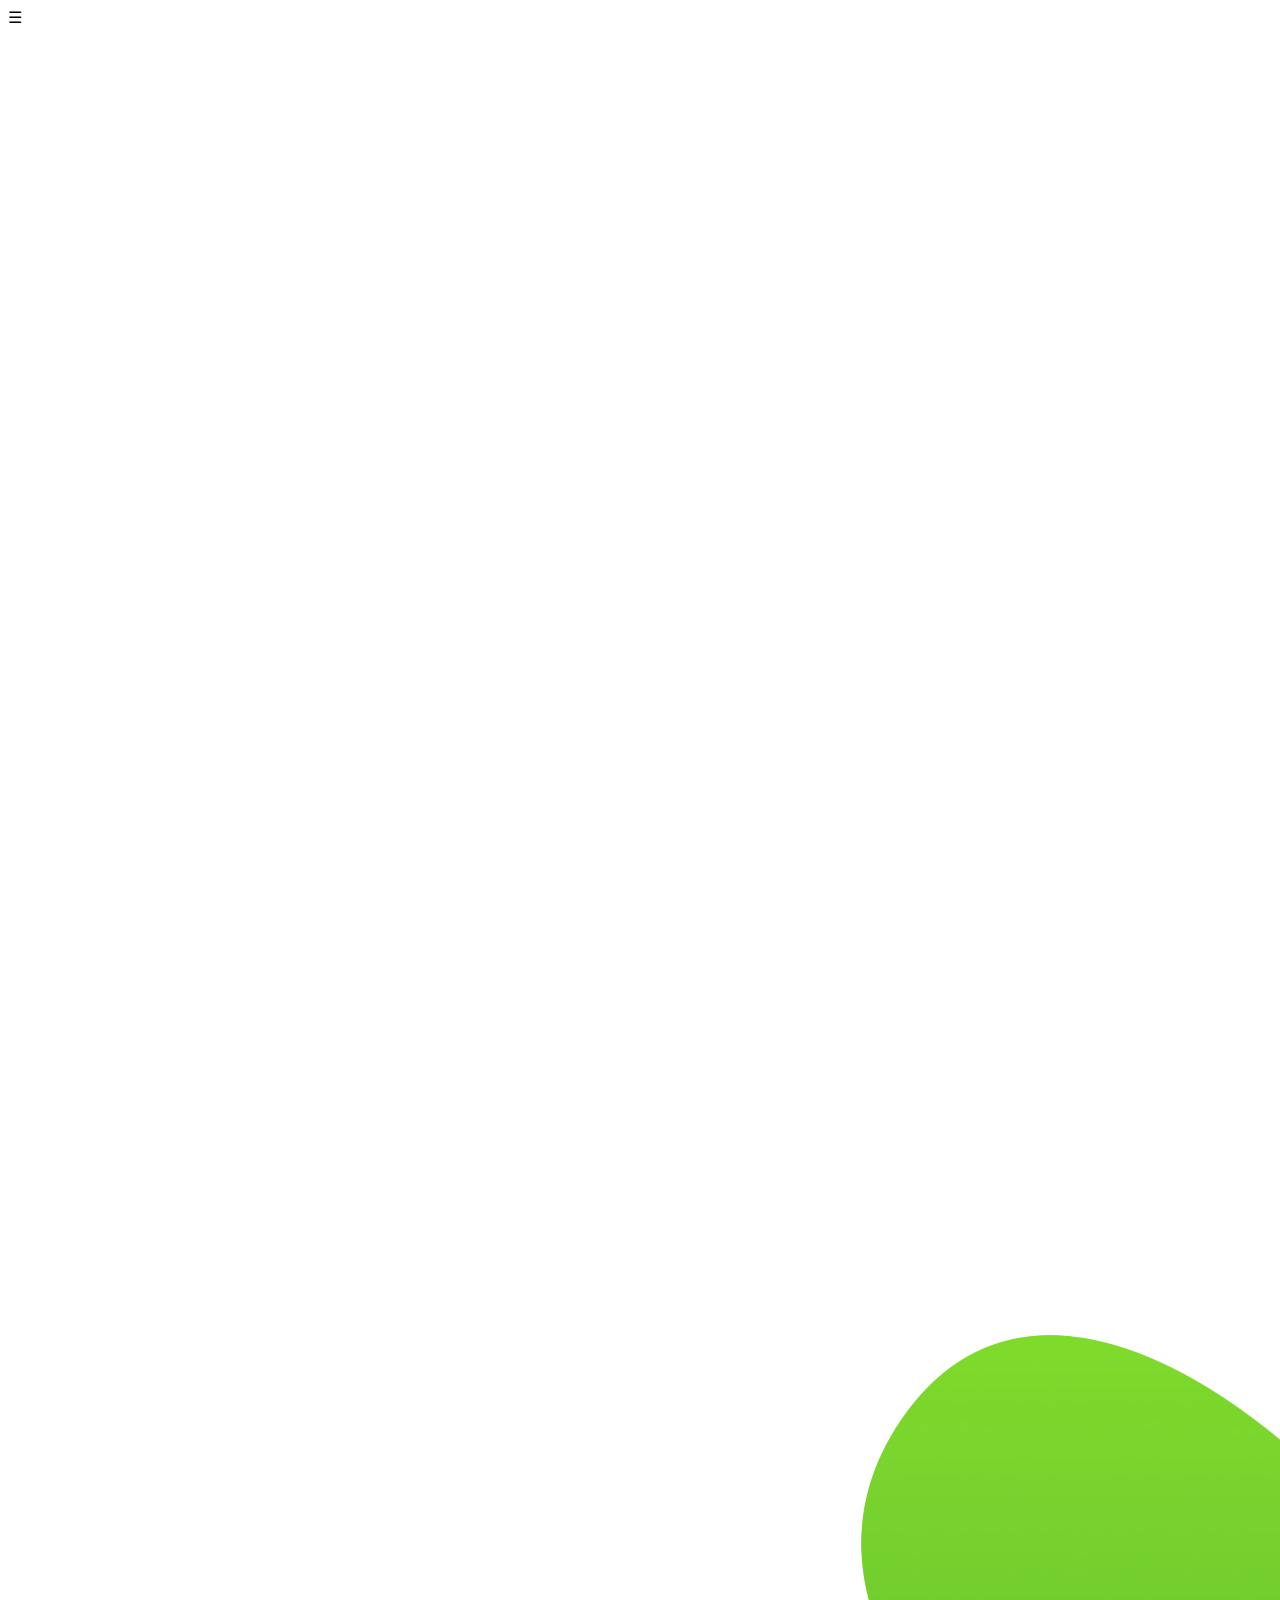
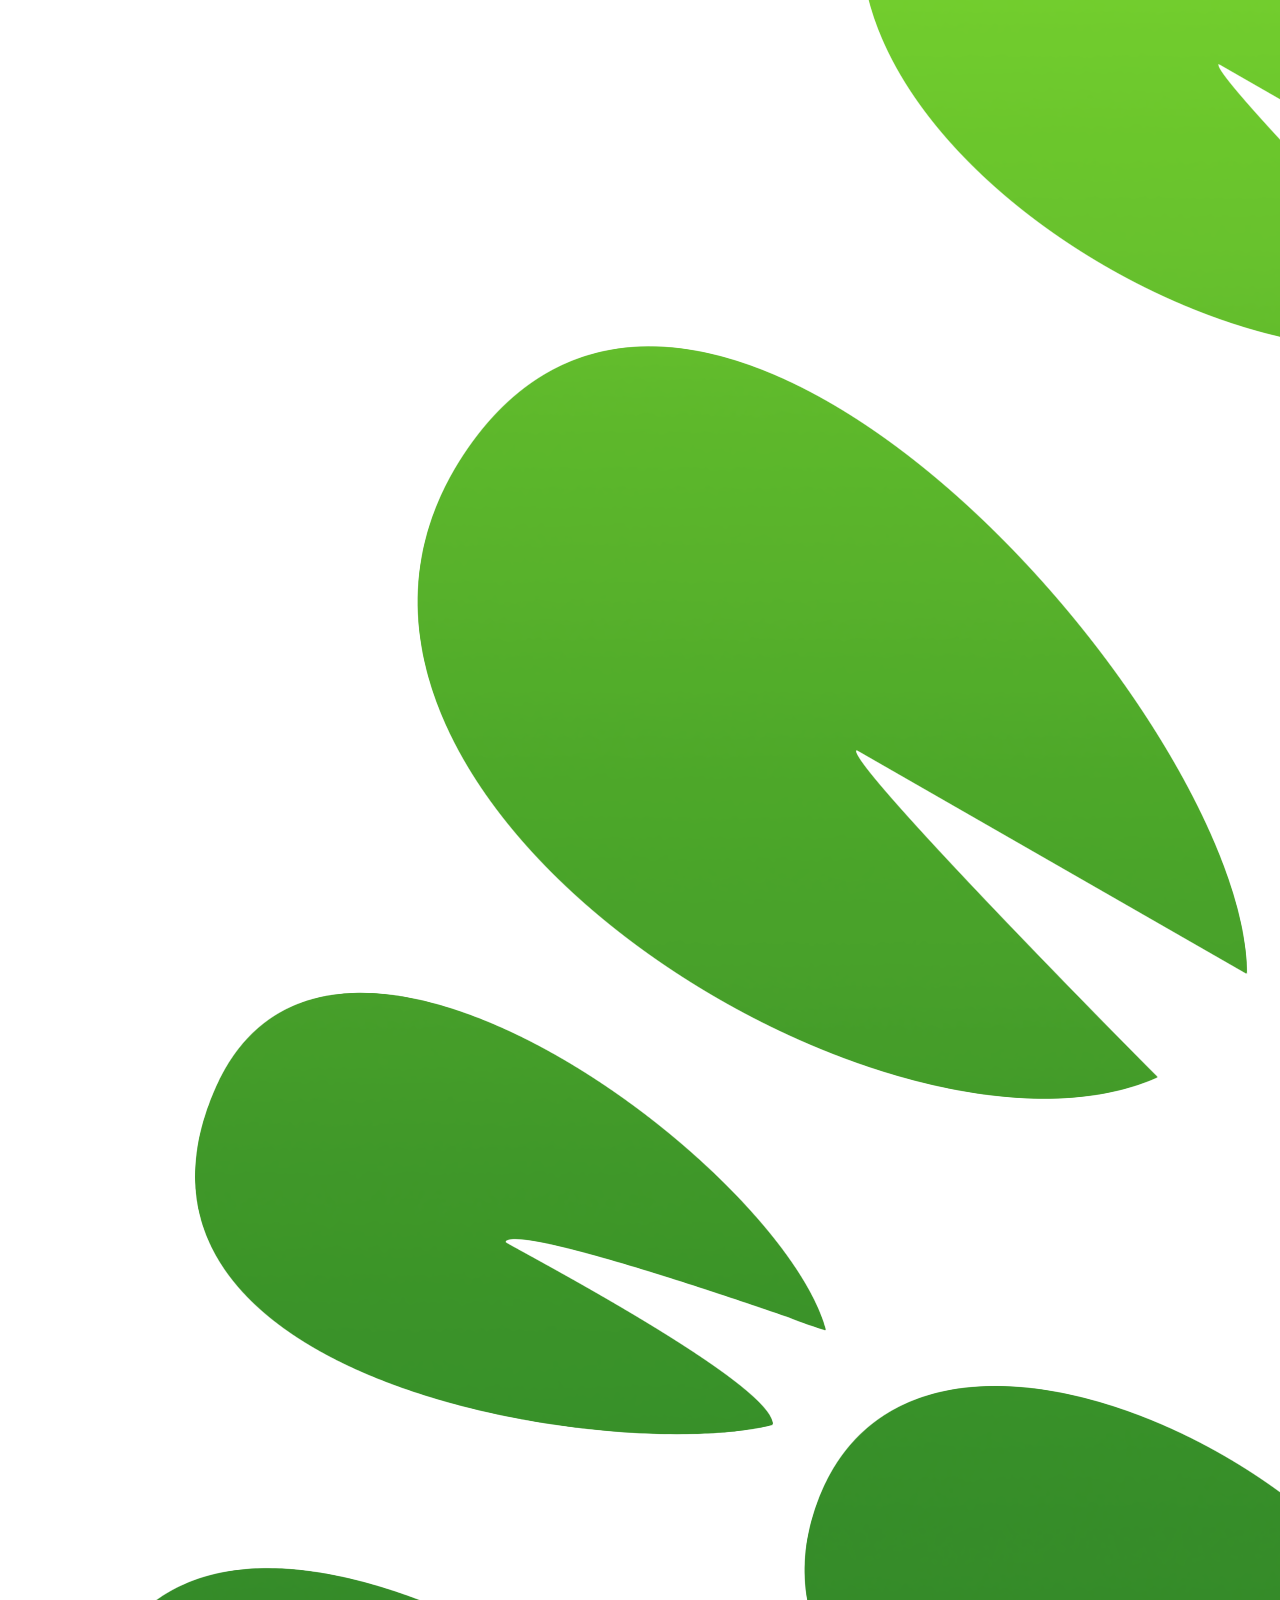
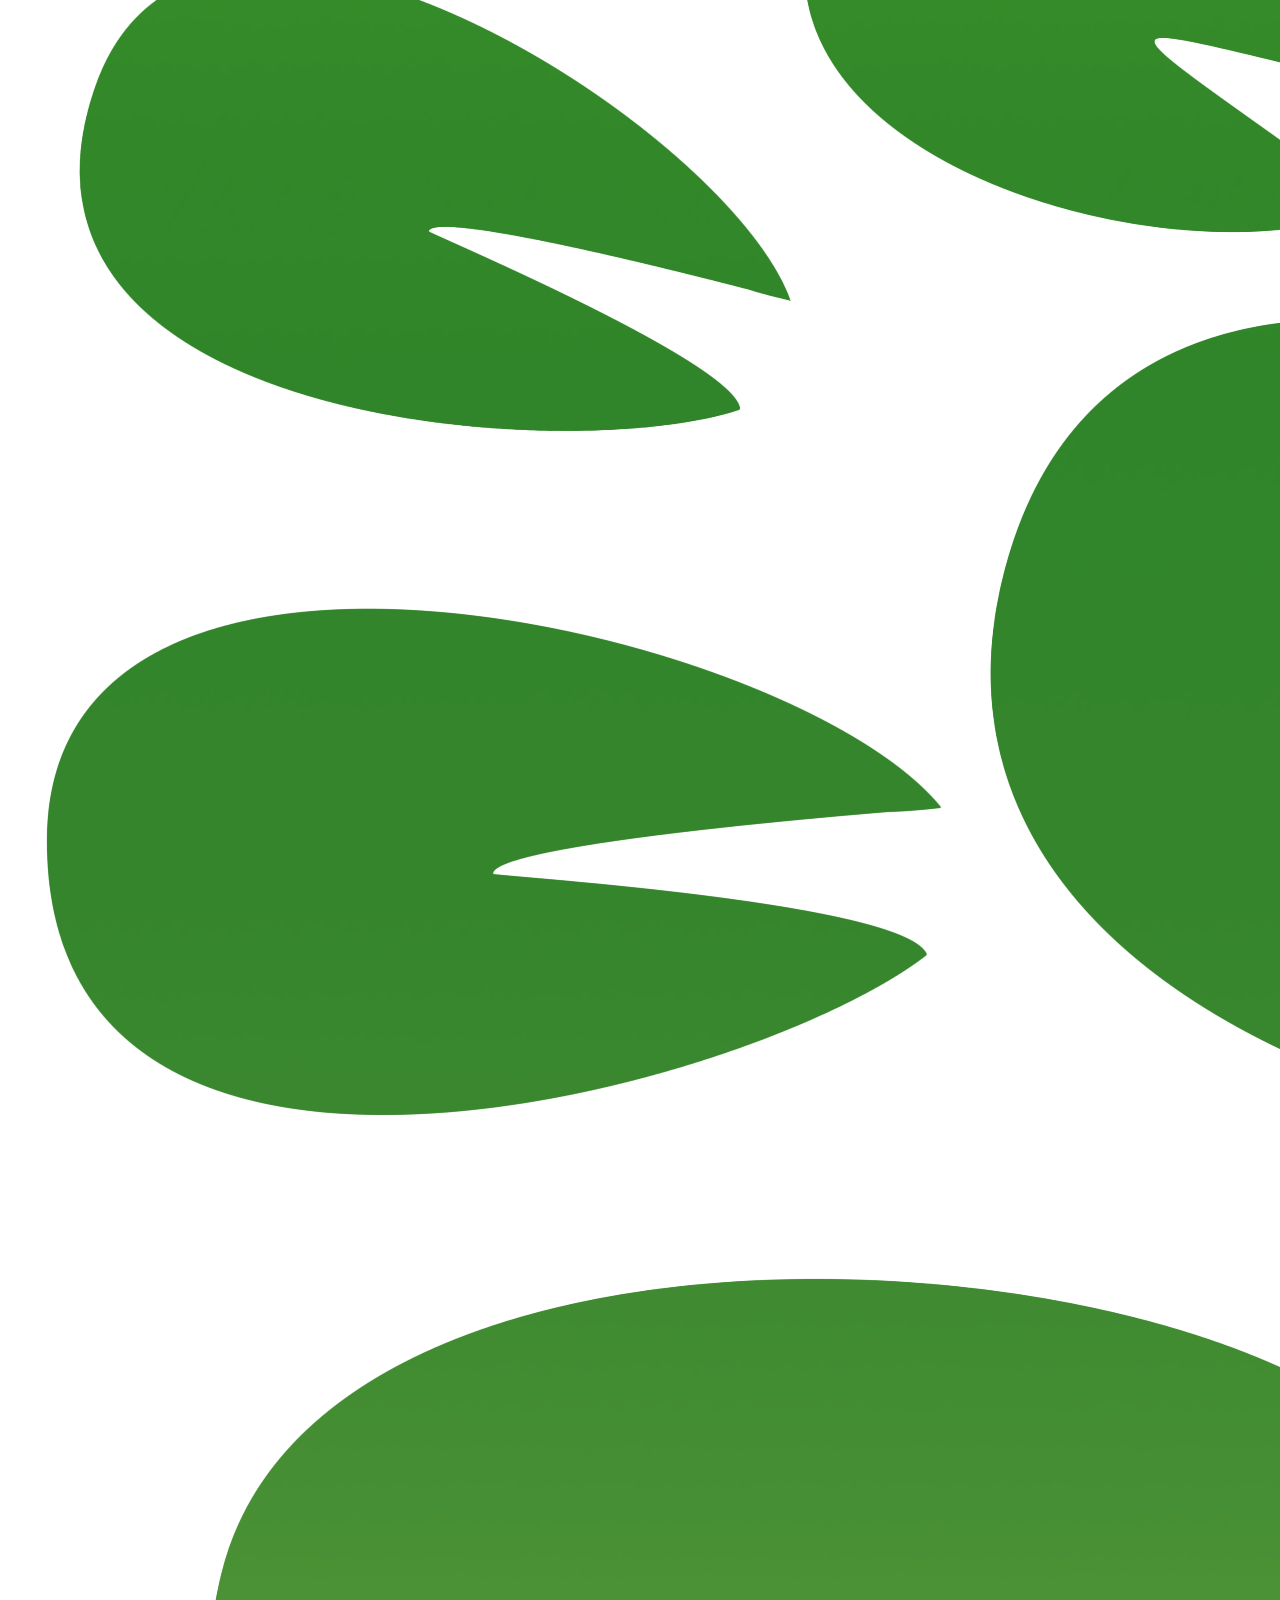
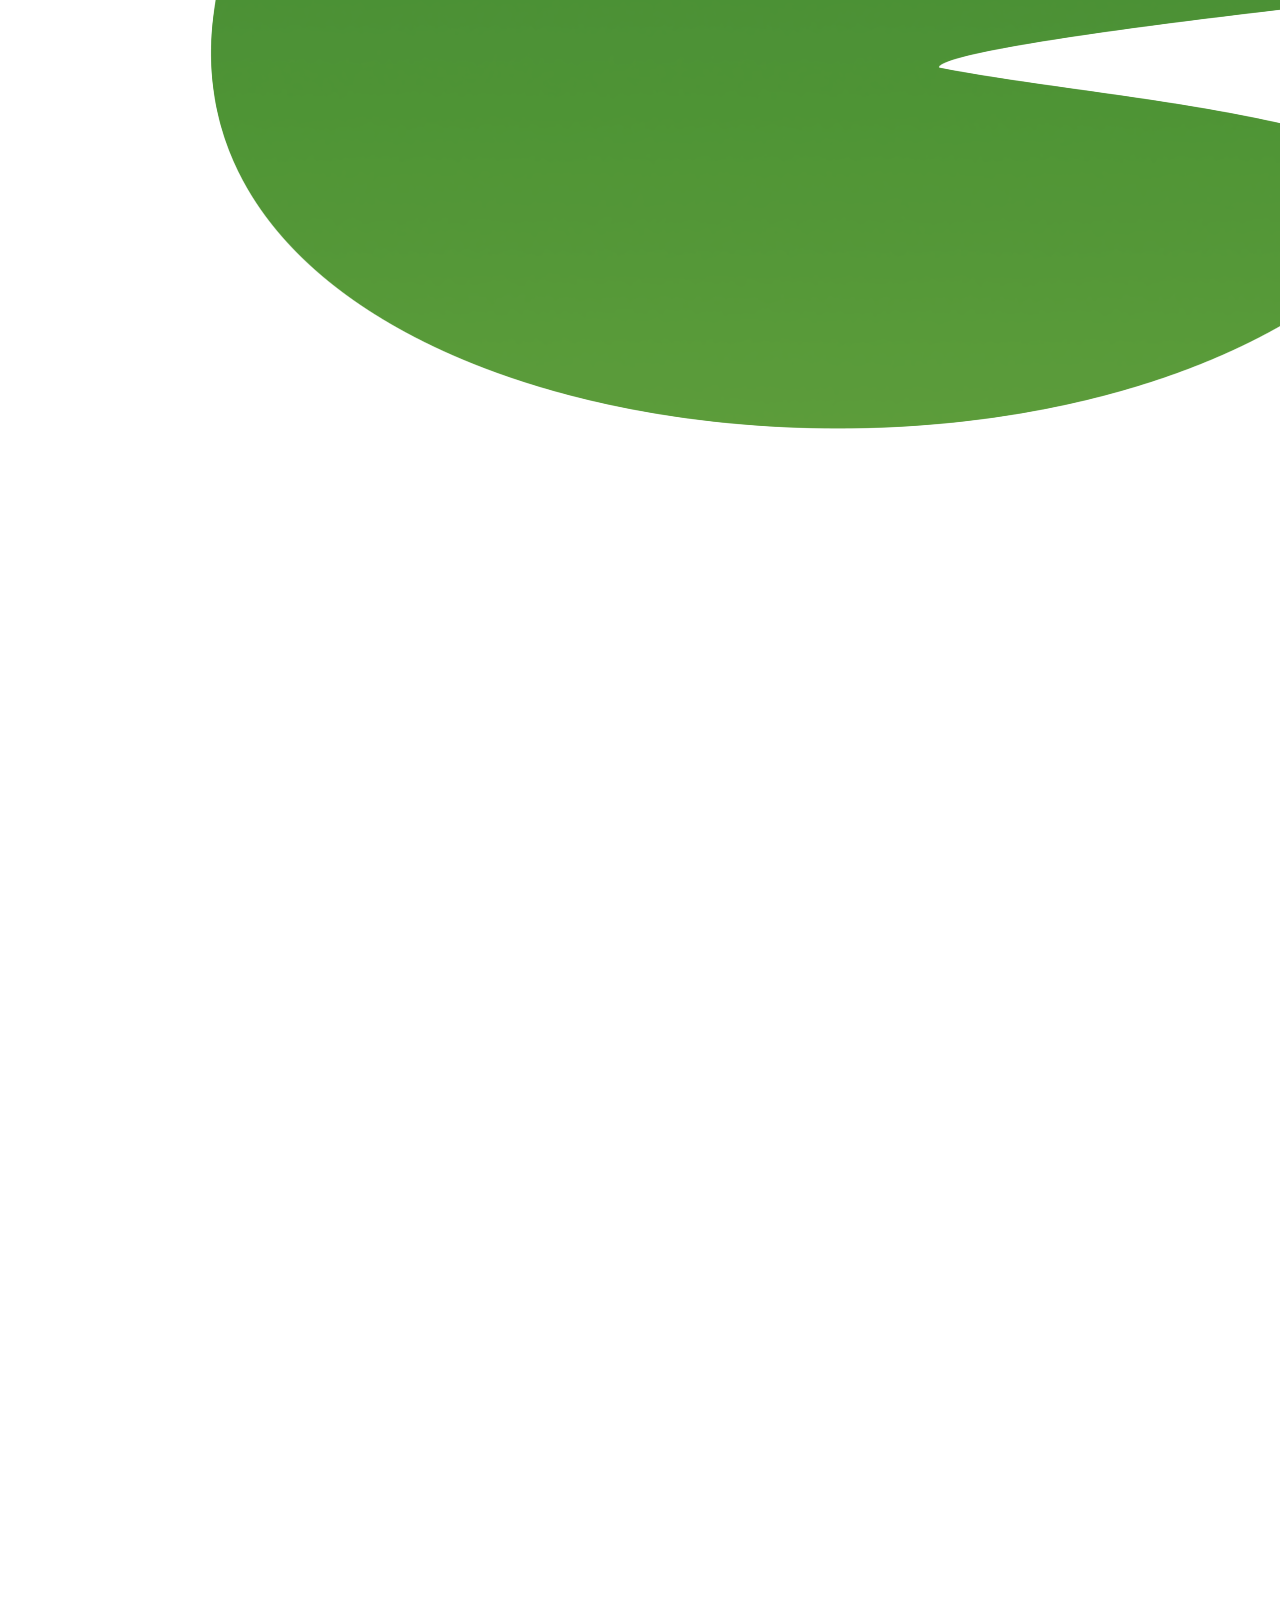
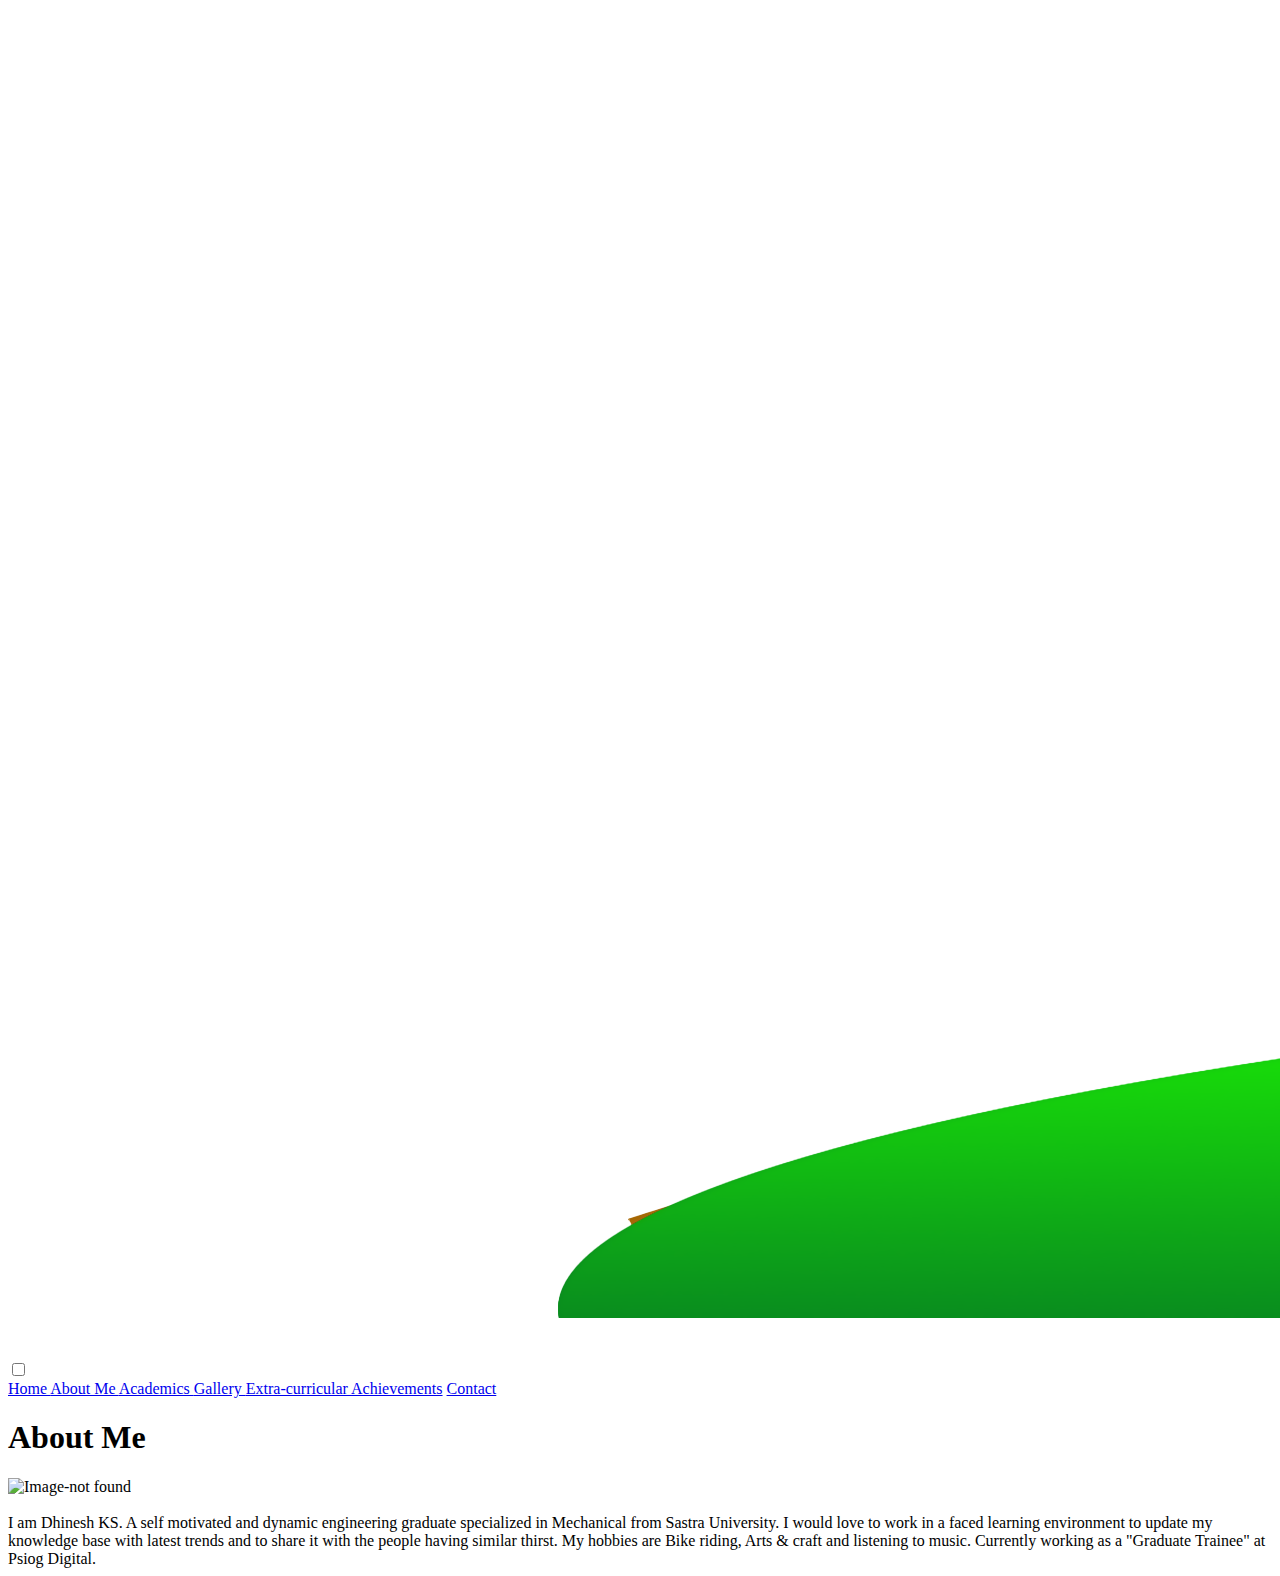
==== Sources/about.html @ 0ac3edae "Create about.html" ====
<!DOCTYPE html>
<html lang="en">
        <head>
        <title> Personal Website - About Me</title>
        <link href="../Stylesheets/about.css" rel="stylesheet" type="text/css">
        <link href="../Stylesheets/navigation.css" rel="stylesheet" type="text/css">
        <meta charset="UTF-8">
        <meta name="viewport" content="width=device-width,initial-scale=1.0">
        </head>

        <body>              
        <div class="nav">                 
                <label for="toggle">&#9776;</label>
                <a href="../Sources/tree.html"><img alt="Image-not found" class="logo" src="../Resources/f.png"></a>
                <input type="checkbox" id="toggle"/>                                                    
                <div class="menu">
                        <a  href="../Sources/index.html" > Home </a>
                        <a  href="../Sources/about.html"id="onlink"> About Me </a>  
                        <a  href="../Sources/academics.html"> Academics </a>
                        <a  href="../Sources/gallery.html"> Gallery </a>
                        <a  href="../Sources/extracurricular.html"> Extra-curricular </a>
                        <a  href="../Sources/achievements.html"> Achievements</a>
                        <a  href="../Sources/contact.html"> Contact</a>       
                </div>              
        </div>  

        <div class="aboutme">
                <h1>About Me</h1>
                        <img alt="Image-not found" class="am" src="../Resources/6.jpg">
                <br>
                <br> 
                <p1 id='a'>
                        I am Dhinesh KS. A self motivated and dynamic  engineering graduate specialized in Mechanical from Sastra University. 
                        I would love to work in a faced learning environment to update my knowledge base with latest trends and to share it with 
                        the people having similar thirst. My hobbies are Bike riding, Arts & craft and listening to music. Currently working as a 
                        "Graduate Trainee" at Psiog Digital.
                </p1>
        </div> 
        </body>
</html>
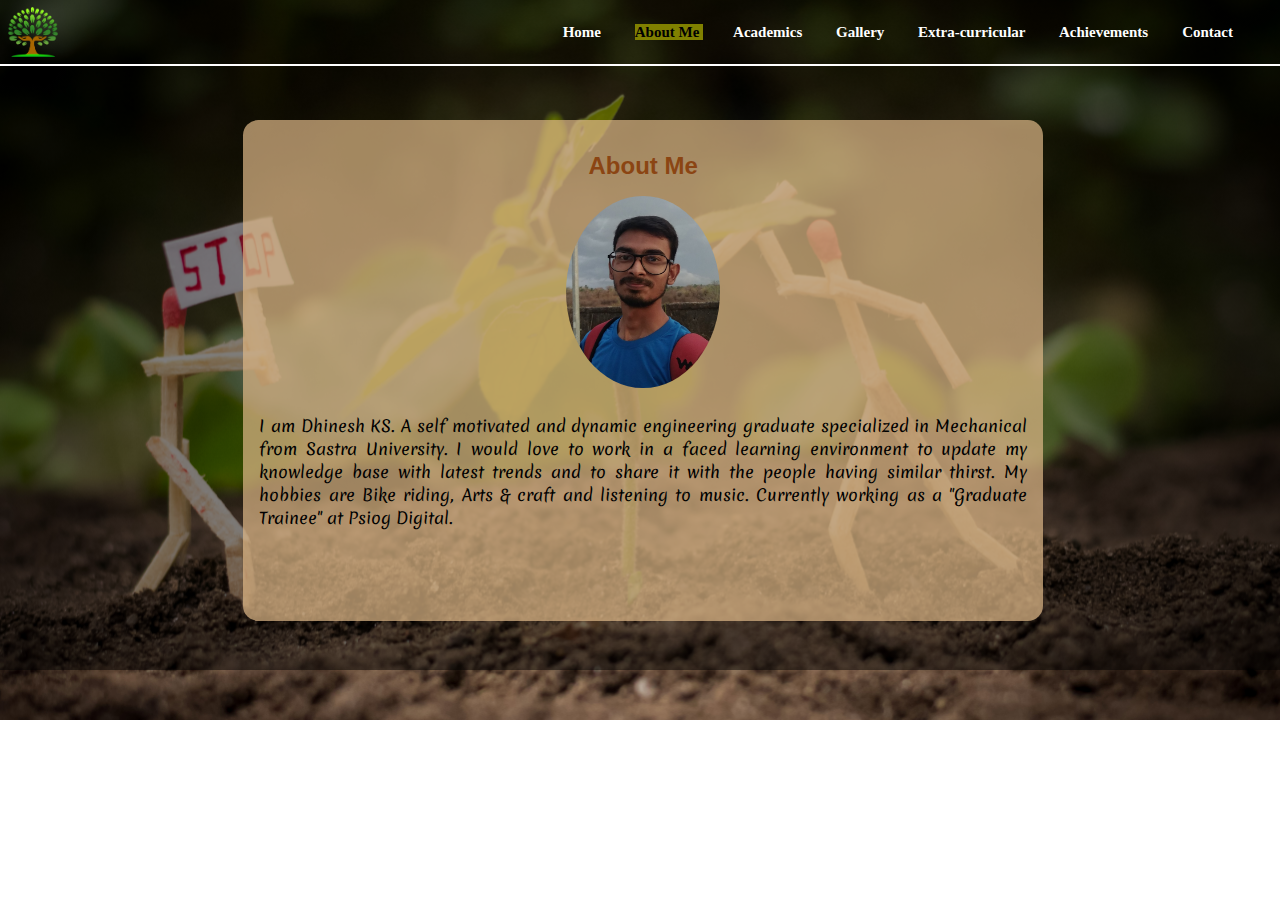
==== commit d5d1c9d1: "Update about.html" ====
--- a/Sources/about.html
+++ b/Sources/about.html
@@ -14,13 +14,13 @@
                 <a href="../Sources/tree.html"><img alt="Image-not found" class="logo" src="../Resources/f.png"></a>
                 <input type="checkbox" id="toggle"/>                                                    
                 <div class="menu">
-                        <a  href="../Sources/index.html" > Home </a>
-                        <a  href="../Sources/about.html"id="onlink"> About Me </a>  
-                        <a  href="../Sources/academics.html"> Academics </a>
-                        <a  href="../Sources/gallery.html"> Gallery </a>
-                        <a  href="../Sources/extracurricular.html"> Extra-curricular </a>
-                        <a  href="../Sources/achievements.html"> Achievements</a>
-                        <a  href="../Sources/contact.html"> Contact</a>       
+                <a  href="../Sources/index.html" > Home </a>
+                <a  href="../Sources/about.html"id="onlink"> About Me </a>  
+                <a  href="../Sources/academics.html"> Academics </a>
+                <a  href="../Sources/gallery.html"> Gallery </a>
+                <a  href="../Sources/extracurricular.html"> Extra-curricular </a>
+                <a  href="../Sources/achievements.html"> Achievements</a>
+                <a  href="../Sources/contact.html"> Contact</a>       
                 </div>              
         </div>  
 
--- a/Stylesheets/about.css
+++ b/Stylesheets/about.css
@@ -0,0 +1,67 @@
+@import url("https://fonts.googleapis.com/css?family=Merienda&display=swap");
+.logo{
+    position: fixed;
+    top:7px;
+    left:8px;
+    width:50px;
+    height: 50px;
+}
+.aboutme
+{
+    position: relative;
+    top:8%;
+    left:19%;
+    padding: 1em;
+    background-color: rgba(223, 185, 137, 0.7);
+    width:60%;
+    height:70%;
+    opacity: 1;    
+    border-radius: 0.95em;
+    text-align: justify;
+}
+.aboutme h1
+{
+    font-family:"Comic Sans MS", cursive, sans-serif;
+    font-size: 1.5em;
+    text-align: center;
+    color:saddlebrown;
+    position: relative;
+}
+#a{
+    position: relative;
+    top:1%;
+    font-family: 'Merienda', cursive;
+    font-size:1em;
+}
+.am{
+    position: relative;
+    left:40%;
+    width:20%;
+    height:auto;
+    border-radius: 50%;
+}
+@media only screen and (max-width: 57em) {
+    .aboutme{
+    position: relative;
+    left:30%;
+    padding: 1em;
+    width:50%;
+    height:65%;
+    font-size: 0.85em;
+    }
+    .am{
+    width:30%;
+    left:34%;
+    }
+}
+@media only screen and (max-width: 42em) {
+    .aboutme
+    {
+    position: relative;
+    bottom:30%;
+    padding:  1em;
+    width:50%;
+    height:65%;
+    font-size: 0.75em;
+    }
+}--- a/Stylesheets/navigation.css
+++ b/Stylesheets/navigation.css
@@ -0,0 +1,101 @@
+body{
+    margin: 0;
+    padding: 0;
+    background-image: linear-gradient(rgba(0,0,0,0.5),rgba(0,0,0,0.5)),url(../Resources/2.jpg);
+    width:100%;
+    height:670px;
+    background-position: center;
+    background-size: cover;
+    background-repeat: no-repeat;
+    overflow-x: hidden;
+    overflow-y: hidden;
+}
+.nav{
+    border-bottom: 0.15em solid white;
+    text-align: right;
+    height: 4em;
+    color: aliceblue;
+    line-height: 4em;
+}
+.menu{
+    margin: 0 2em 0 0;  
+}
+.menu a{
+    text-decoration:none;
+    color: white;
+    margin:0 1em;
+    line-height: 4.375em;
+    font-size: 0.9375em;
+    font-family: Verdana;
+    font-weight:bold;
+    transition: 0.1s;
+}
+label{
+    margin: 0 2.5em 0 0;
+    font-size:0.9375em;
+    line-height: 4.375em;
+    display: none;
+}
+#toggle {
+    display: none;
+}
+.menu a:hover
+{
+   background-color:olive;
+   color: black;  
+}
+.menu a#onlink
+{
+   background-color: olive;
+   color: black; 
+}
+.menu a#onlink:hover
+{
+   background-color: olive;
+   color: black; 
+}
+@media only screen and (max-width: 57em) {
+    label {
+        display: block;
+        cursor: pointer;
+    }
+    .menu {
+        text-align: center;
+        color: white;
+        width:20%;
+        display: none;
+        margin-top: 0.1em;
+    }
+    .menu a {
+        display: block;
+        margin: 0em; 
+    }
+    #toggle:checked + .menu {
+        display: block;
+}
+}
+@media only screen and (max-width: 42em){
+label {
+    display: block;
+    cursor: pointer;
+}
+.menu {
+    margin-top: 0.5em;
+}
+.menu a {
+    display: block;
+    margin: 0;
+}
+.menu a{
+    font-size: 0.6em;
+    font-family: sans-serif;
+    font-weight:bold;
+}
+.nav{
+    height: 4.375em;
+    line-height: 3.125em;
+}
+#toggle:checked + .menu {
+    display: block;
+}
+}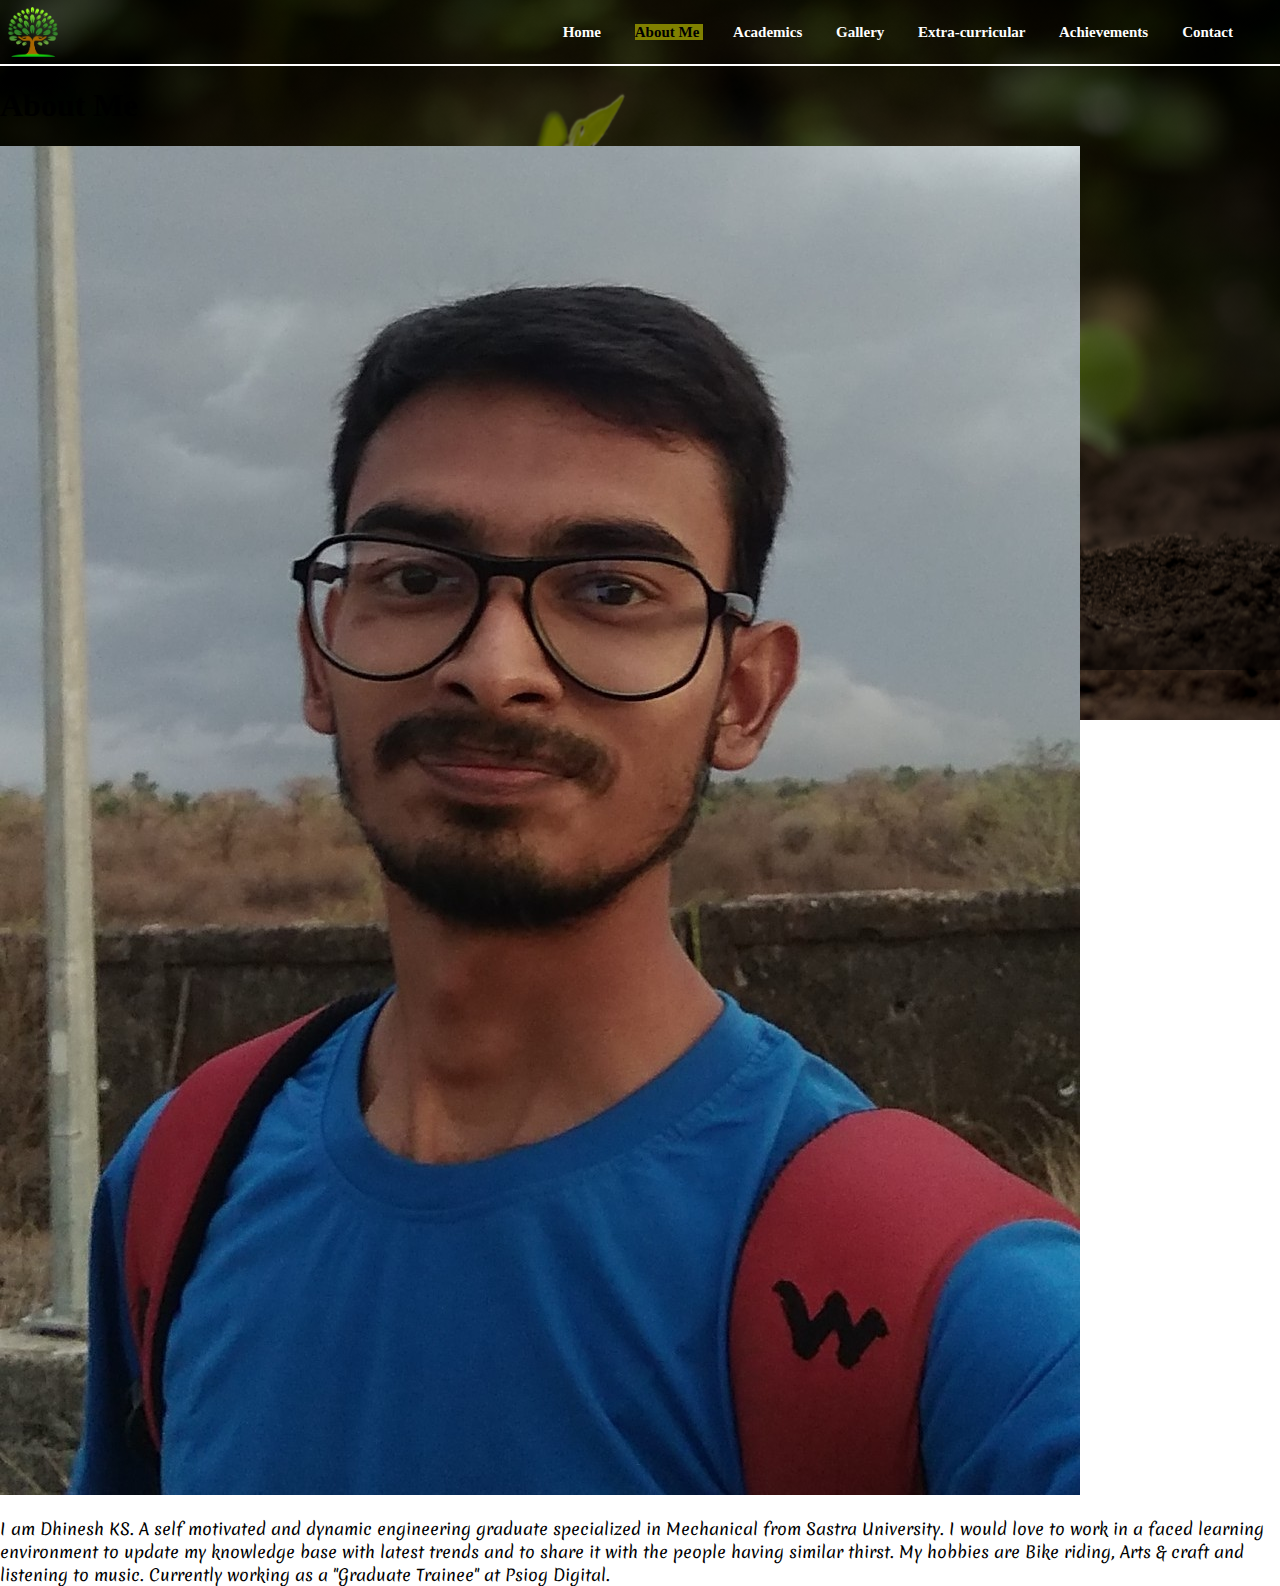
==== commit f771c16a: "Update about.html" ====
--- a/Sources/about.html
+++ b/Sources/about.html
@@ -14,27 +14,29 @@
                 <a href="../Sources/tree.html"><img alt="Image-not found" class="logo" src="../Resources/f.png"></a>
                 <input type="checkbox" id="toggle"/>                                                    
                 <div class="menu">
-                <a  href="../Sources/index.html" > Home </a>
-                <a  href="../Sources/about.html"id="onlink"> About Me </a>  
-                <a  href="../Sources/academics.html"> Academics </a>
-                <a  href="../Sources/gallery.html"> Gallery </a>
-                <a  href="../Sources/extracurricular.html"> Extra-curricular </a>
-                <a  href="../Sources/achievements.html"> Achievements</a>
-                <a  href="../Sources/contact.html"> Contact</a>       
+                  <a  href="../Sources/index.html" > Home </a>
+                  <a  href="../Sources/about.html"id="onlink"> About Me </a>  
+                  <a  href="../Sources/academics.html"> Academics </a>
+                  <a  href="../Sources/gallery.html"> Gallery </a>
+                  <a  href="../Sources/extracurricular.html"> Extra-curricular </a>
+                  <a  href="../Sources/achievements.html"> Achievements</a>
+                  <a  href="../Sources/contact.html"> Contact</a>       
                 </div>              
         </div>  
 
-        <div class="aboutme">
+        <div class="Aboutme">
+        <header>
                 <h1>About Me</h1>
-                        <img alt="Image-not found" class="am" src="../Resources/6.jpg">
-                <br>
-                <br> 
-                <p1 id='a'>
-                        I am Dhinesh KS. A self motivated and dynamic  engineering graduate specialized in Mechanical from Sastra University. 
-                        I would love to work in a faced learning environment to update my knowledge base with latest trends and to share it with 
-                        the people having similar thirst. My hobbies are Bike riding, Arts & craft and listening to music. Currently working as a 
-                        "Graduate Trainee" at Psiog Digital.
-                </p1>
+        </header>
+            <img alt="Image-not found" class="AboutContent" src="../Resources/6.jpg">
+        <br>
+        <br> 
+            <p1 id='a'>
+               I am Dhinesh KS. A self motivated and dynamic  engineering graduate specialized in Mechanical from Sastra University. 
+               I would love to work in a faced learning environment to update my knowledge base with latest trends and to share it with 
+               the people having similar thirst. My hobbies are Bike riding, Arts & craft and listening to music. Currently working as a 
+               "Graduate Trainee" at Psiog Digital.
+            </p1>
         </div> 
         </body>
 </html>--- a/Stylesheets/about.css
+++ b/Stylesheets/about.css
@@ -1,5 +1,6 @@
 @import url("https://fonts.googleapis.com/css?family=Merienda&display=swap");
-.logo{
+.logo
+{
     position: fixed;
     top:7px;
     left:8px;
@@ -22,26 +23,30 @@
 .aboutme h1
 {
     font-family:"Comic Sans MS", cursive, sans-serif;
-    font-size: 1.5em;
+    font-size: 2em;
     text-align: center;
     color:saddlebrown;
     position: relative;
 }
-#a{
+#a
+{
     position: relative;
     top:1%;
     font-family: 'Merienda', cursive;
     font-size:1em;
 }
-.am{
+.am
+{
     position: relative;
     left:40%;
     width:20%;
     height:auto;
     border-radius: 50%;
 }
-@media only screen and (max-width: 57em) {
-    .aboutme{
+@media only screen and (max-width: 57em) 
+{
+    .aboutme
+    {
     position: relative;
     left:30%;
     padding: 1em;
@@ -54,7 +59,8 @@
     left:34%;
     }
 }
-@media only screen and (max-width: 42em) {
+@media only screen and (max-width: 42em) 
+{
     .aboutme
     {
     position: relative;
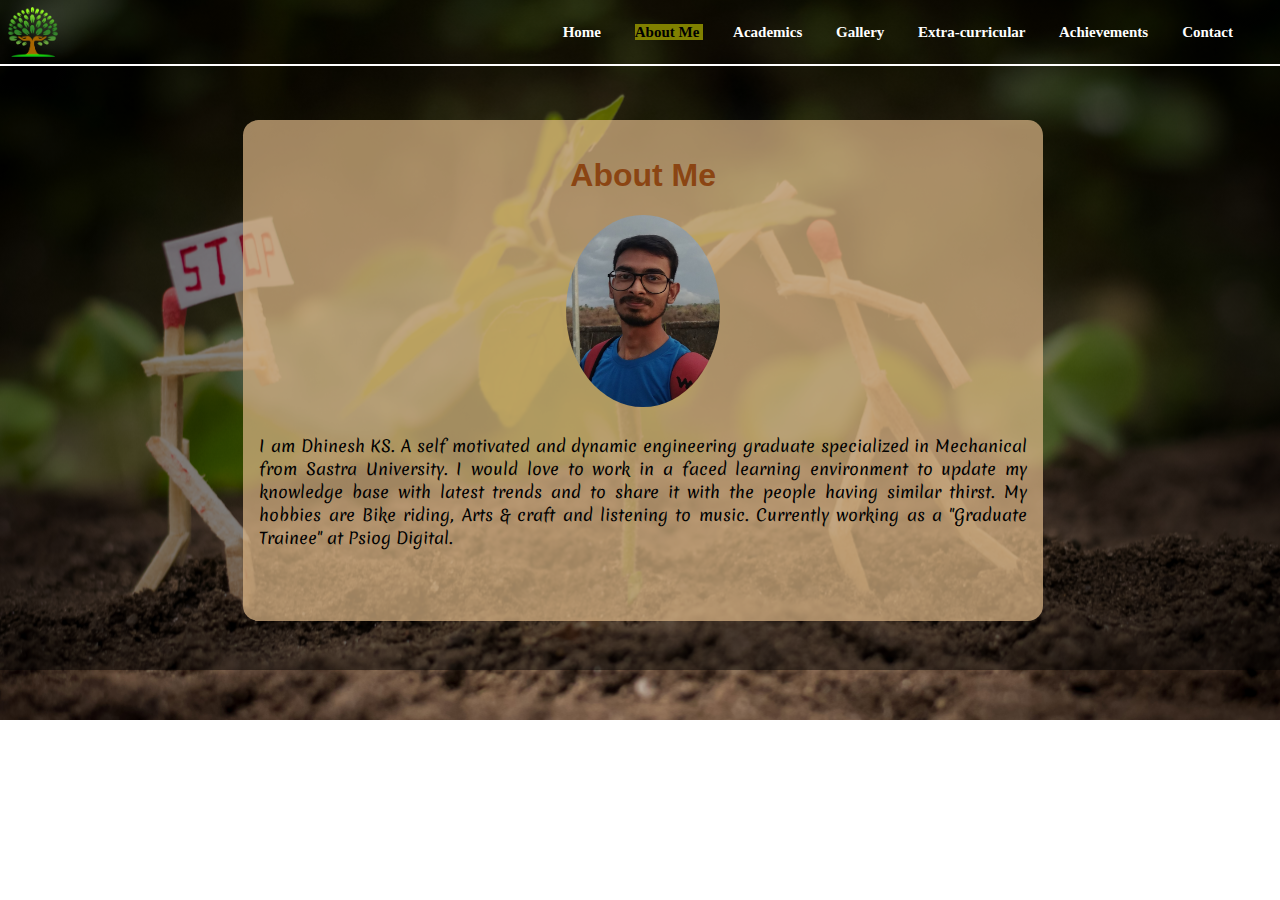
==== commit 800f3cec: "Update about.html" ====
--- a/Sources/about.html
+++ b/Sources/about.html
@@ -1,42 +1,44 @@
 <!DOCTYPE html>
 <html lang="en">
-        <head>
-        <title> Personal Website - About Me</title>
-        <link href="../Stylesheets/about.css" rel="stylesheet" type="text/css">
-        <link href="../Stylesheets/navigation.css" rel="stylesheet" type="text/css">
-        <meta charset="UTF-8">
-        <meta name="viewport" content="width=device-width,initial-scale=1.0">
-        </head>
+      <head>
+           <title> Personal Website - About Me</title>
+           <link href="../Stylesheets/about.css" rel="stylesheet" type="text/css">
+           <link href="../Stylesheets/navigation.css" rel="stylesheet" type="text/css">
+           <meta charset="UTF-8">
+           <meta name="viewport" content="width=device-width,initial-scale=1.0">
+      </head>
 
-        <body>              
-        <div class="nav">                 
-                <label for="toggle">&#9776;</label>
-                <a href="../Sources/tree.html"><img alt="Image-not found" class="logo" src="../Resources/f.png"></a>
-                <input type="checkbox" id="toggle"/>                                                    
-                <div class="menu">
-                  <a  href="../Sources/index.html" > Home </a>
-                  <a  href="../Sources/about.html"id="onlink"> About Me </a>  
-                  <a  href="../Sources/academics.html"> Academics </a>
-                  <a  href="../Sources/gallery.html"> Gallery </a>
-                  <a  href="../Sources/extracurricular.html"> Extra-curricular </a>
-                  <a  href="../Sources/achievements.html"> Achievements</a>
-                  <a  href="../Sources/contact.html"> Contact</a>       
-                </div>              
-        </div>  
+      <body>              
+                <div class="navigate">                 
+                        <label for="toggle">&#9776;</label>
+                        <a href="../Sources/tree.html"><img alt="Image-not found" class="logo" src="../Resources/f.png"></a>
+                        <input type="checkbox" id="toggle"/>                                                    
+                                <div class="menu">
+                                        <nav>      
+                                                <a  href="../Sources/index.html" > Home </a>
+                                                <a  href="../Sources/about.html"id="onlink"> About Me </a>  
+                                                <a  href="../Sources/academics.html"> Academics </a>
+                                                <a  href="../Sources/gallery.html"> Gallery </a>
+                                                <a  href="../Sources/extracurricular.html"> Extra-curricular </a>
+                                                <a  href="../Sources/achievements.html"> Achievements</a>
+                                                <a  href="../Sources/contact.html"> Contact</a>  
+                                        </nav>     
+                                </div>              
+                </div>  
 
-        <div class="Aboutme">
-        <header>
-                <h1>About Me</h1>
-        </header>
-            <img alt="Image-not found" class="AboutContent" src="../Resources/6.jpg">
-        <br>
-        <br> 
-            <p1 id='a'>
-               I am Dhinesh KS. A self motivated and dynamic  engineering graduate specialized in Mechanical from Sastra University. 
-               I would love to work in a faced learning environment to update my knowledge base with latest trends and to share it with 
-               the people having similar thirst. My hobbies are Bike riding, Arts & craft and listening to music. Currently working as a 
-               "Graduate Trainee" at Psiog Digital.
-            </p1>
-        </div> 
+                <section class="Aboutme">
+                        <header>
+                                <h1>About Me</h1>
+                        </header>
+                        <img alt="Image-not found" class="AboutmeImage" src="../Resources/6.jpg">
+                <br>
+                <br> 
+                        <p1 id='AboutmeContent'>
+                        I am Dhinesh KS. A self motivated and dynamic  engineering graduate specialized in Mechanical from Sastra University. 
+                        I would love to work in a faced learning environment to update my knowledge base with latest trends and to share it with 
+                        the people having similar thirst. My hobbies are Bike riding, Arts & craft and listening to music. Currently working as a 
+                        "Graduate Trainee" at Psiog Digital.
+                        </p1>
+                </section>  
         </body>
 </html>--- a/Stylesheets/about.css
+++ b/Stylesheets/about.css
@@ -7,7 +7,7 @@
     width:50px;
     height: 50px;
 }
-.aboutme
+.Aboutme
 {
     position: relative;
     top:8%;
@@ -20,7 +20,7 @@
     border-radius: 0.95em;
     text-align: justify;
 }
-.aboutme h1
+.Aboutme h1
 {
     font-family:"Comic Sans MS", cursive, sans-serif;
     font-size: 2em;
@@ -28,14 +28,14 @@
     color:saddlebrown;
     position: relative;
 }
-#a
+#AboutmeContent
 {
     position: relative;
     top:1%;
     font-family: 'Merienda', cursive;
     font-size:1em;
 }
-.am
+.AboutmeImage
 {
     position: relative;
     left:40%;
@@ -45,7 +45,7 @@
 }
 @media only screen and (max-width: 57em) 
 {
-    .aboutme
+    .Aboutme
     {
     position: relative;
     left:30%;
@@ -54,14 +54,15 @@
     height:65%;
     font-size: 0.85em;
     }
-    .am{
+    .AboutmeImage
+    {
     width:30%;
     left:34%;
     }
 }
 @media only screen and (max-width: 42em) 
 {
-    .aboutme
+    .Aboutme
     {
     position: relative;
     bottom:30%;
--- a/Stylesheets/navigation.css
+++ b/Stylesheets/navigation.css
@@ -1,4 +1,5 @@
-body{
+body
+{
     margin: 0;
     padding: 0;
     background-image: linear-gradient(rgba(0,0,0,0.5),rgba(0,0,0,0.5)),url(../Resources/2.jpg);
@@ -10,17 +11,20 @@
     overflow-x: hidden;
     overflow-y: hidden;
 }
-.nav{
+.navigate
+{
     border-bottom: 0.15em solid white;
     text-align: right;
     height: 4em;
     color: aliceblue;
     line-height: 4em;
 }
-.menu{
+.menu
+{
     margin: 0 2em 0 0;  
 }
-.menu a{
+.menu a
+{
     text-decoration:none;
     color: white;
     margin:0 1em;
@@ -30,13 +34,15 @@
     font-weight:bold;
     transition: 0.1s;
 }
-label{
+label
+{
     margin: 0 2.5em 0 0;
     font-size:0.9375em;
     line-height: 4.375em;
     display: none;
 }
-#toggle {
+#toggle 
+{
     display: none;
 }
 .menu a:hover
@@ -54,48 +60,57 @@
    background-color: olive;
    color: black; 
 }
-@media only screen and (max-width: 57em) {
-    label {
+@media only screen and (max-width: 57em) 
+{
+    label 
+    {
         display: block;
         cursor: pointer;
     }
-    .menu {
+    .menu 
+    {
         text-align: center;
         color: white;
         width:20%;
         display: none;
         margin-top: 0.1em;
     }
-    .menu a {
+    .menu a 
+    {
         display: block;
         margin: 0em; 
     }
-    #toggle:checked + .menu {
+    #toggle:checked + .menu 
+    {
         display: block;
+    }
 }
-}
-@media only screen and (max-width: 42em){
-label {
-    display: block;
-    cursor: pointer;
-}
-.menu {
-    margin-top: 0.5em;
-}
-.menu a {
-    display: block;
-    margin: 0;
-}
-.menu a{
-    font-size: 0.6em;
-    font-family: sans-serif;
-    font-weight:bold;
-}
-.nav{
-    height: 4.375em;
-    line-height: 3.125em;
-}
-#toggle:checked + .menu {
-    display: block;
-}
+@media only screen and (max-width: 42em)
+{
+    label 
+    {
+        display: block;
+        cursor: pointer;
+    }
+    .navigate
+    {
+        height: 4.375em;
+        line-height: 3.125em;
+    }
+    .menu 
+    {
+        margin-top: 0.5em;
+    }
+    .menu a 
+    {
+        display: block;
+        margin: 0;
+        font-size: 0.6em;
+        font-family: sans-serif;
+        font-weight:bold;
+    }
+    #toggle:checked + .menu 
+    {
+        display: block;
+    }
 }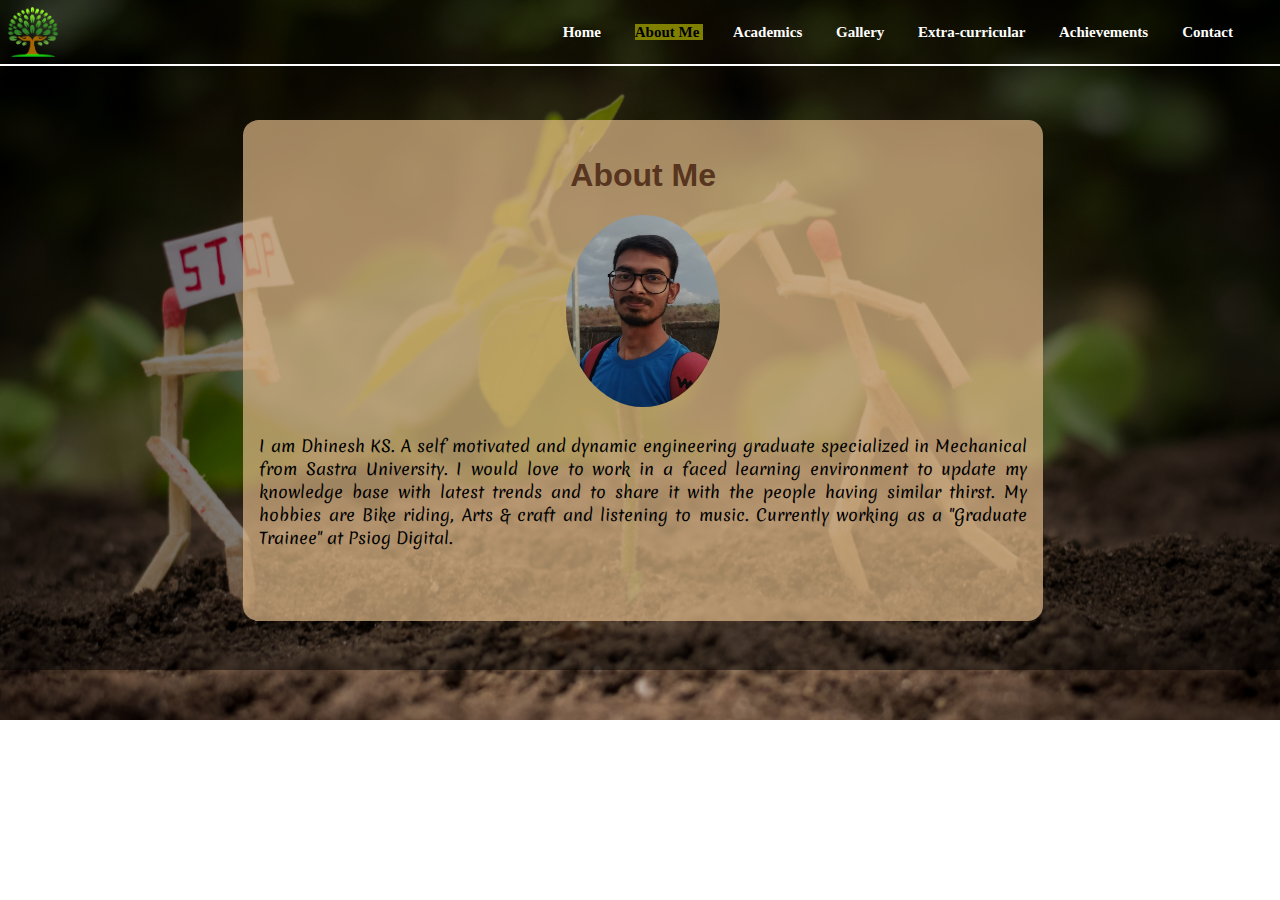
==== commit ee8ae4cc: "Update about.html" ====
--- a/Sources/about.html
+++ b/Sources/about.html
@@ -11,7 +11,7 @@
       <body>              
                 <div class="navigate">                 
                         <label for="toggle">&#9776;</label>
-                        <a href="../Sources/tree.html"><img alt="Image-not found" class="logo" src="../Resources/f.png"></a>
+                        <a href="../Sources/deforestation.html"><img alt="Image-not found" class="logo" src="../Resources/f.png"></a>
                         <input type="checkbox" id="toggle"/>                                                    
                                 <div class="menu">
                                         <nav>      
--- a/Stylesheets/about.css
+++ b/Stylesheets/about.css
@@ -25,7 +25,7 @@
     font-family:"Comic Sans MS", cursive, sans-serif;
     font-size: 2em;
     text-align: center;
-    color:saddlebrown;
+    color: rgb(87, 53, 30);
     position: relative;
 }
 #AboutmeContent
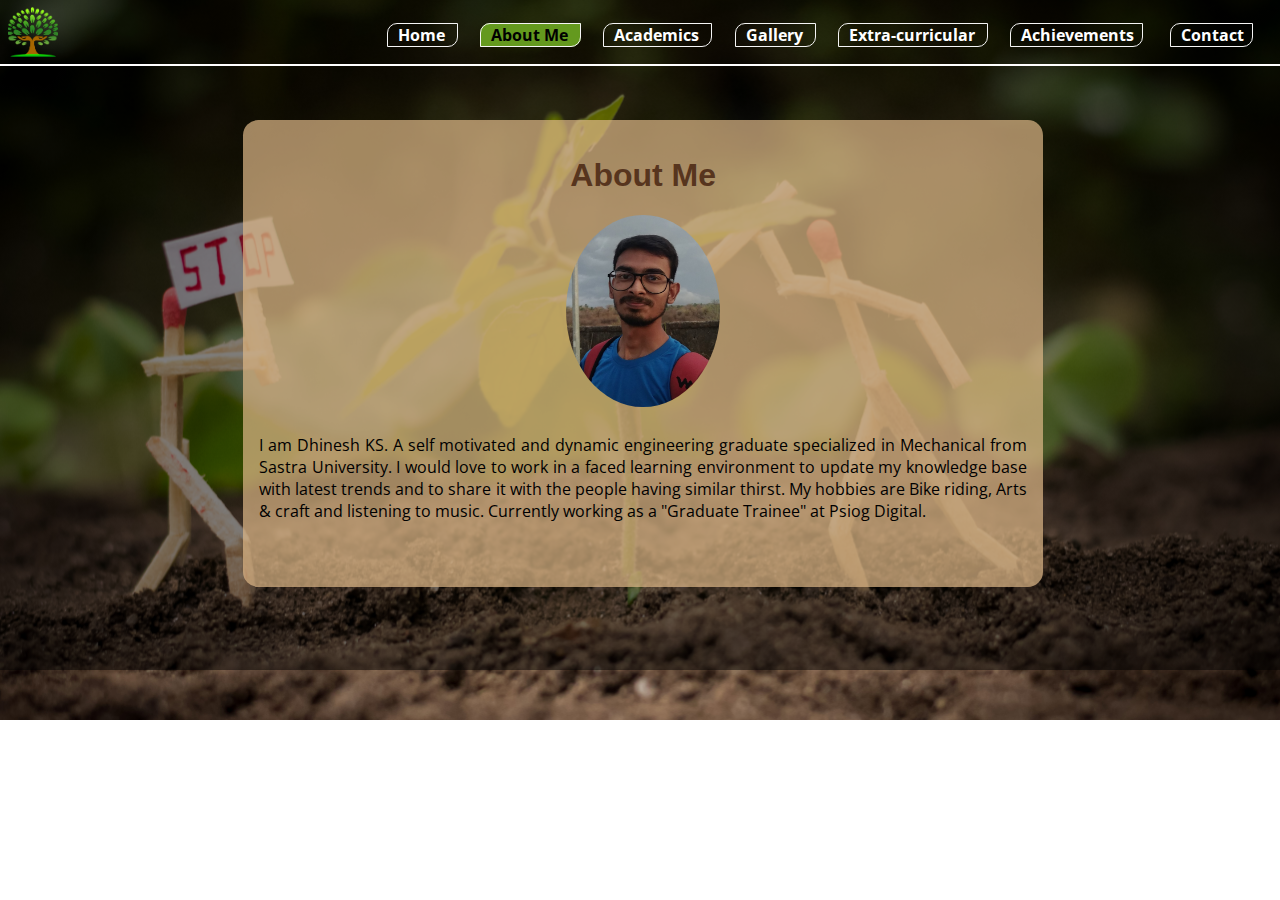
==== commit 26aaf9ba: "Update about.html" ====
--- a/Sources/about.html
+++ b/Sources/about.html
@@ -9,14 +9,14 @@
       </head>
 
       <body>              
-                <div class="navigate">                 
-                        <label for="toggle">&#9776;</label>
-                        <a href="../Sources/deforestation.html"><img alt="Image-not found" class="logo" src="../Resources/f.png"></a>
-                        <input type="checkbox" id="toggle"/>                                                    
-                                <div class="menu">
+                <div class="Navigate">                 
+                        <label for="Toggle">&#9776;</label>
+                        <a href="../Sources/deforestation.html"><img alt="Image-not found" class="Logo" src="../Resources/logoresize.png"></a>
+                        <input type="checkbox" id="Toggle"/>                                                    
+                                <div class="Menu">
                                         <nav>      
                                                 <a  href="../Sources/index.html" > Home </a>
-                                                <a  href="../Sources/about.html"id="onlink"> About Me </a>  
+                                                <a  href="../Sources/about.html"id="Onlink"> About Me </a>  
                                                 <a  href="../Sources/academics.html"> Academics </a>
                                                 <a  href="../Sources/gallery.html"> Gallery </a>
                                                 <a  href="../Sources/extracurricular.html"> Extra-curricular </a>
--- a/Stylesheets/about.css
+++ b/Stylesheets/about.css
@@ -1,5 +1,6 @@
 @import url("https://fonts.googleapis.com/css?family=Merienda&display=swap");
-.logo
+@import url("https://fonts.googleapis.com/css?family=Open+Sans&display=swap");
+.Logo
 {
     position: fixed;
     top:7px;
@@ -15,7 +16,7 @@
     padding: 1em;
     background-color: rgba(223, 185, 137, 0.7);
     width:60%;
-    height:70%;
+    height:65%;
     opacity: 1;    
     border-radius: 0.95em;
     text-align: justify;
@@ -32,8 +33,9 @@
 {
     position: relative;
     top:1%;
-    font-family: 'Merienda', cursive;
+    font-family: 'Open Sans', sans-serif;
     font-size:1em;
+    text-align: justify;
 }
 .AboutmeImage
 {
--- a/Stylesheets/navigation.css
+++ b/Stylesheets/navigation.css
@@ -1,3 +1,4 @@
+@import url("https://fonts.googleapis.com/css?family=Open+Sans&display=swap");
 body
 {
     margin: 0;
@@ -11,7 +12,7 @@
     overflow-x: hidden;
     overflow-y: hidden;
 }
-.navigate
+.Navigate
 {
     border-bottom: 0.15em solid white;
     text-align: right;
@@ -19,20 +20,24 @@
     color: aliceblue;
     line-height: 4em;
 }
-.menu
+.Menu
 {
-    margin: 0 2em 0 0;  
+    margin: 0 1em 0 0;  
 }
-.menu a
+.Menu a
 {
     text-decoration:none;
     color: white;
-    margin:0 1em;
+    margin:0 0.7em;
+    border: 1px solid whitesmoke;
     line-height: 4.375em;
-    font-size: 0.9375em;
-    font-family: Verdana;
+    font-size: 1em;
+    font-family: 'Open Sans', sans-serif;
     font-weight:bold;
     transition: 0.1s;
+    padding-left: 10px;
+    padding-right: 8px;
+    border-radius: 10px 0 10px 0;
 }
 label
 {
@@ -41,23 +46,23 @@
     line-height: 4.375em;
     display: none;
 }
-#toggle 
+#Toggle 
 {
     display: none;
 }
-.menu a:hover
+.Menu a:hover
 {
-   background-color:olive;
-   color: black;  
-}
-.menu a#onlink
-{
-   background-color: olive;
+   background-color:#64991e;
    color: black; 
 }
-.menu a#onlink:hover
+.Menu a#Onlink
 {
-   background-color: olive;
+   background-color: #64991e;
+   color:black;  
+}
+.Menu a#Onlink:hover
+{
+   background-color:  #64991e;
    color: black; 
 }
 @media only screen and (max-width: 57em) 
@@ -67,20 +72,21 @@
         display: block;
         cursor: pointer;
     }
-    .menu 
+    .Menu 
     {
         text-align: center;
         color: white;
         width:20%;
         display: none;
-        margin-top: 0.1em;
+        margin-top: 0em;
     }
-    .menu a 
+    .Menu a 
     {
         display: block;
+        font-size: 0.9em;
         margin: 0em; 
     }
-    #toggle:checked + .menu 
+    #Toggle:checked + .Menu 
     {
         display: block;
     }
@@ -92,24 +98,26 @@
         display: block;
         cursor: pointer;
     }
-    .navigate
+    .Navigate
     {
-        height: 4.375em;
+        height: 4em;
         line-height: 3.125em;
     }
-    .menu 
+    .Menu 
     {
-        margin-top: 0.5em;
+        margin-top: 0em;
     }
-    .menu a 
+    .Menu a 
     {
         display: block;
         margin: 0;
-        font-size: 0.6em;
+        font-size: 0.8em;
         font-family: sans-serif;
         font-weight:bold;
+        padding-left: 0px;
+        padding-right: 0px;
     }
-    #toggle:checked + .menu 
+    #Toggle:checked + .Menu 
     {
         display: block;
     }
